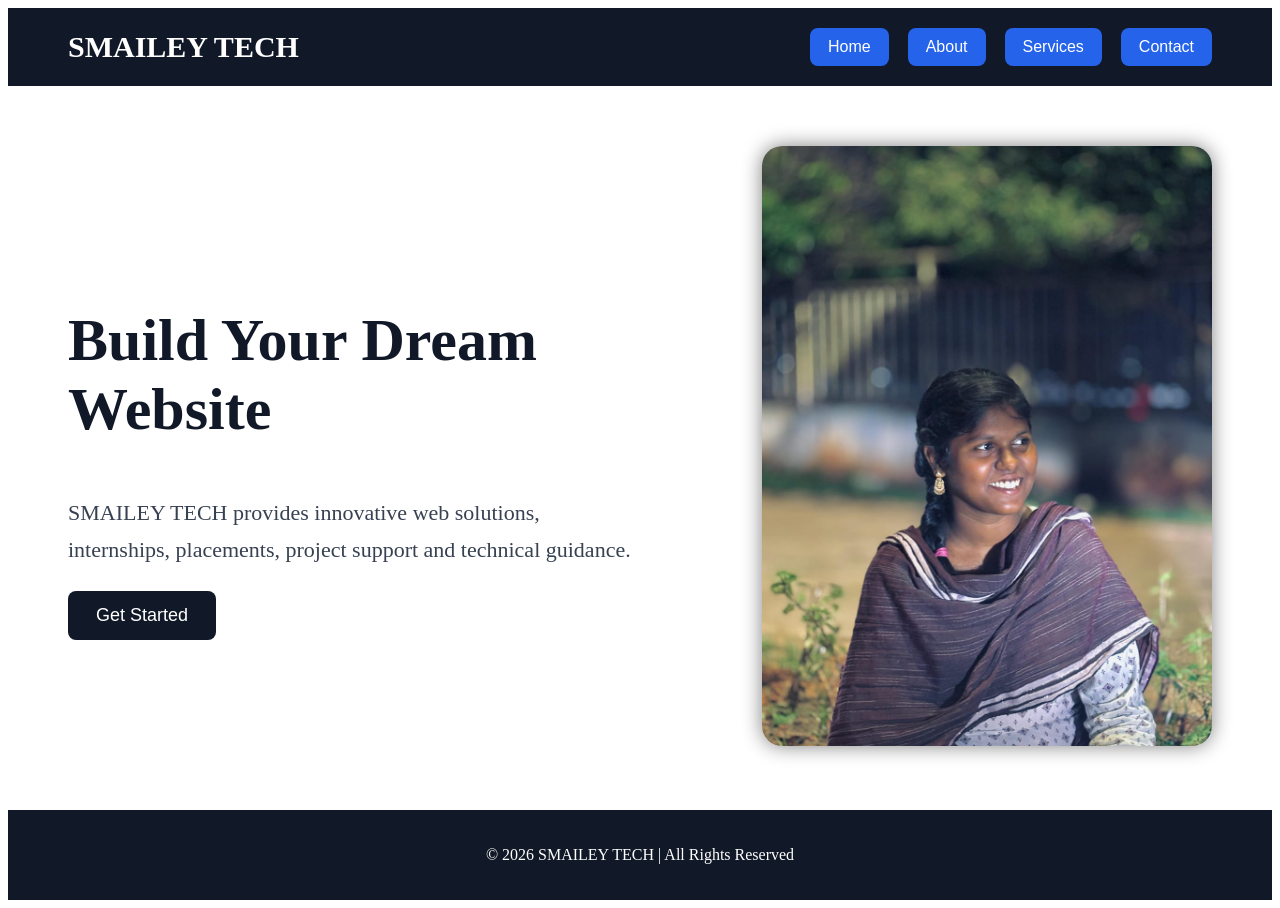
==== TASK2/index.html @ b4fa8e45 "Updated folder names" ====
<!DOCTYPE html>
<html lang="en">

<head>

    <title>SMAILEY TECH</title>

    <link rel="stylesheet"
    href="Task2.css">

</head>

<body>

 

    <header>

        <div class="logo">

            SMAILEY TECH

        </div>

        <nav>

            <button onclick=
            "showSection('home')">

                Home

            </button>

            <button onclick=
            "showSection('about')">

                About

            </button>

            <button onclick=
            "showSection('services')">

                Services

            </button>

            <button onclick=
            "showSection('contact')">

                Contact

            </button>

        </nav>

    </header>

 

    <section id="home"
    class="section">

        <div class="hero">

            <div class="hero-text">

                <h1>
                    Build Your Dream Website
                </h1>

                <p>
                    SMAILEY TECH provides
                    innovative web solutions,
                    internships, placements,
                    project support and
                    technical guidance.
                </p>

            

                <button onclick=
                "showSection('opportunities')">

                    Get Started

                </button>

            </div>

            <div class="hero-image">

                <img src="smaileyphoto.jpg"
                alt="Landing Image">

            </div>

        </div>

    </section>

    

    <section id="opportunities"
    class="section">

        <h1 class="section-title">

            Opportunities

        </h1>

        <div class="features">

            

            <div class="feature-box">

                <h2>
                    Internships
                </h2>

                <p>
                    • Web Development Internship<br>
                    • MERN Stack Internship<br>
                    • Frontend Development<br>
                    • Java Full Stack Internship
                </p>

            </div>

            

            <div class="feature-box">

                <h2>
                    Real Time Projects
                </h2>

                <p>
                    • Calculator Project<br>
                    • Portfolio Website<br>
                    • Landing Page Design<br>
                    • E-Commerce Website
                </p>

            </div>

           

            <div class="feature-box">

                <h2>
                    Work From Home Jobs
                </h2>

                <p>
                    • Remote Web Developer<br>
                    • Online Tech Support<br>
                    • Frontend Developer<br>
                    • UI/UX Designer
                </p>

            </div>

          

            <div class="feature-box">

                <h2>
                    Placements
                </h2>

                <p>
                    • Campus Placement Training<br>
                    • Resume Building<br>
                    • Interview Preparation<br>
                    • Aptitude Training
                </p>

            </div>

           

            <div class="feature-box">

                <h2>
                    Certificate Courses
                </h2>

                <p>
                    • HTML & CSS<br>
                    • JavaScript Course<br>
                    • MERN Stack Course<br>
                    • Python Programming
                </p>

            </div>

        </div>

    </section>

 

    <section id="about"
    class="section">

        <div class="about">

            <h1>
                About SMAILEY TECH
            </h1>

            <p>
                SMAILEY TECH is a growing
                technology platform focused
                on modern web development,
                responsive design and
                innovative digital solutions.

                We help students and
                businesses with internships,
                placements, technical
                services, project guidance
                and software development.
            </p>

        </div>

    </section>

    

    <section id="services"
    class="section">

        <div class="features">

            <div class="feature-box">

                <h2>
                    Real Time Projects
                </h2>

                <p>
                    Practical projects for
                    students and developers.
                </p>

            </div>

            <div class="feature-box">

                <h2>
                    Self Desk Support
                </h2>

                <p>
                    Technical troubleshooting
                    and guidance support.
                </p>

            </div>

            <div class="feature-box">

                <h2>
                    Network Management
                </h2>

                <p>
                    Secure and efficient
                    network management.
                </p>

            </div>

            <div class="feature-box">

                <h2>
                    Hardware Support
                </h2>

                <p>
                    Hardware maintenance
                    and device setup support.
                </p>

            </div>

            <div class="feature-box">

                <h2>
                    Custom Development
                </h2>

                <p>
                    Personalized website
                    and software solutions.
                </p>

            </div>

        </div>

    </section>

    

    <section id="contact"
    class="section">

        <div class="contact">

            <h1>
                Contact Us
            </h1>

            <p>

                📧 Email:

                <a href=
                "mailto:smaileyp69@gmail.com">

                    smaileyp69@gmail.com

                </a>

            </p>

            <p>

                📞 Phone:
                +91 8341606037

            </p>

            <p>

                📍 Address:
                Kondapalle,
                Andhra Pradesh,
                India

            </p>

        </div>

    </section>

    

    <footer>

        <p>

            © 2026 SMAILEY TECH |
            All Rights Reserved

        </p>

    </footer>

    

    <script src="Task2.js"></script>

</body>

</html>
---- TASK2/Task2.css ----
xbody{
    margin: 0;
    font-family: Arial, sans-serif;
    background-color: #f3f4f6;
}


header{
    display: flex;
    justify-content: space-between;
    align-items: center;
    padding: 20px 60px;
    background-color: #111827;
}

.logo{
    color: white;
    font-size: 30px;
    font-weight: bold;
}



nav button{
    padding: 10px 18px;
    margin-left: 15px;
    border: none;
    border-radius: 8px;
    background-color: #2563eb;
    color: white;
    cursor: pointer;
    font-size: 16px;
}

nav button:hover{
    background-color: #1d4ed8;
}

/* SECTION */

.section{
    display: none;
    padding: 60px;
}

/* HOME DEFAULT */

#home{
    display: block;
}


.hero{
    display: flex;
    justify-content: space-between;
    align-items: center;
    gap: 50px;
}

.hero-text{
    width: 50%;
}

.hero-text h1{
    font-size: 60px;
    color: #111827;
}

.hero-text p{
    font-size: 22px;
    color: #374151;
    line-height: 1.7;
}

.hero-text button{
    padding: 14px 28px;
    border: none;
    border-radius: 8px;
    background-color: #111827;
    color: white;
    font-size: 18px;
    cursor: pointer;
}

.hero-text button:hover{
    background-color: #2563eb;
}



.hero-image img{
    width: 450px;
    border-radius: 20px;
    box-shadow: 0px 0px 20px gray;
}

/* ABOUT */

.about{
    text-align: center;
}

.about h1{
    font-size: 45px;
    color: #111827;
}

.about p{
    font-size: 22px;
    line-height: 1.8;
    color: #4b5563;
    max-width: 900px;
    margin: auto;
}



.features{
    display: flex;
    justify-content: center;
    gap: 25px;
    flex-wrap: wrap;
}

.feature-box{
    width: 280px;
    background-color: white;
    padding: 25px;
    border-radius: 15px;
    text-align: center;
    box-shadow: 0px 0px 10px lightgray;
    transition: 0.3s;
}

.feature-box:hover{
    transform: scale(1.05);
}

.feature-box h2{
    color: #111827;
}

.feature-box p{
    color: #4b5563;
    line-height: 1.6;
}


.contact{
    text-align: center;
}

.contact h1{
    font-size: 45px;
    color: #111827;
}

.contact p{
    font-size: 22px;
    color: #374151;
    margin-top: 20px;
}

.contact a{
    color: #2563eb;
    text-decoration: none;
}



footer{
    text-align: center;
    background-color: #111827;
    color: white;
    padding: 20px;
}

.section-title{
    text-align: center;
    font-size: 45px;
    color: #111827;
    margin-bottom: 40px;
}
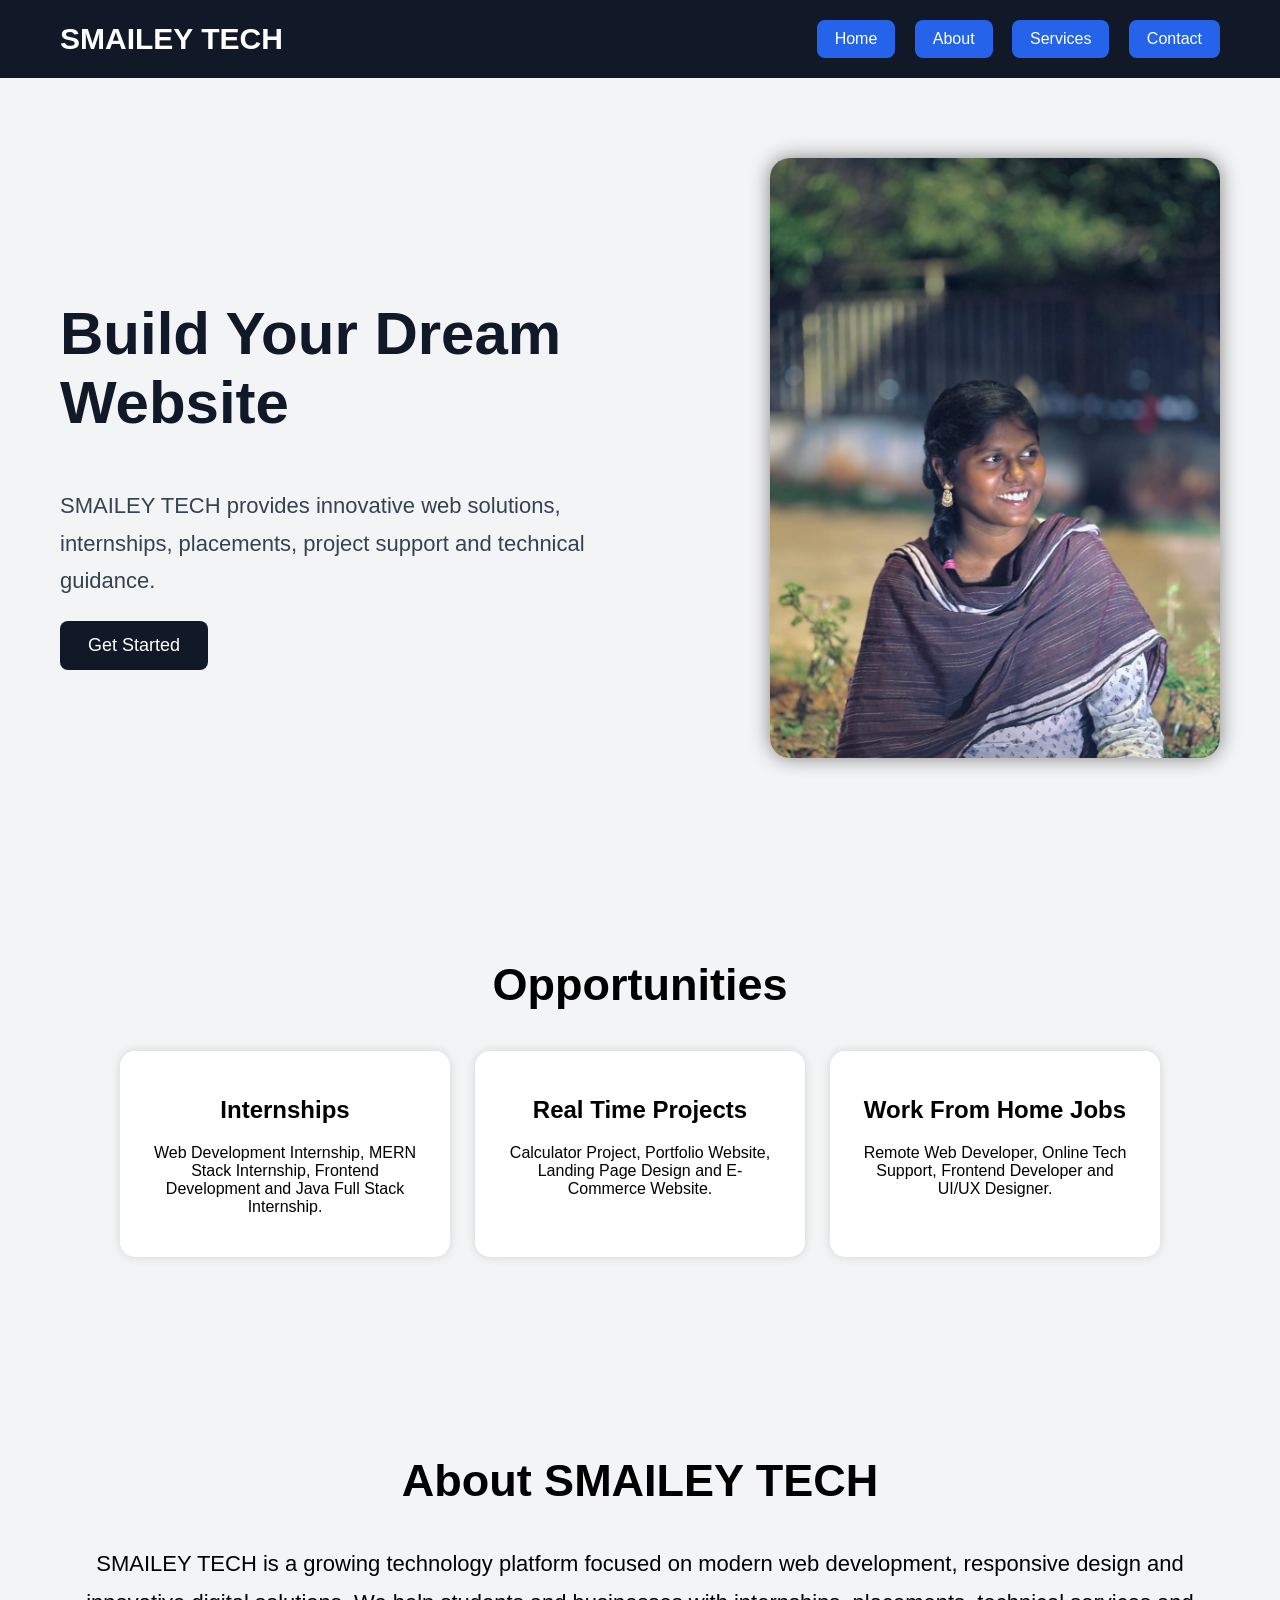
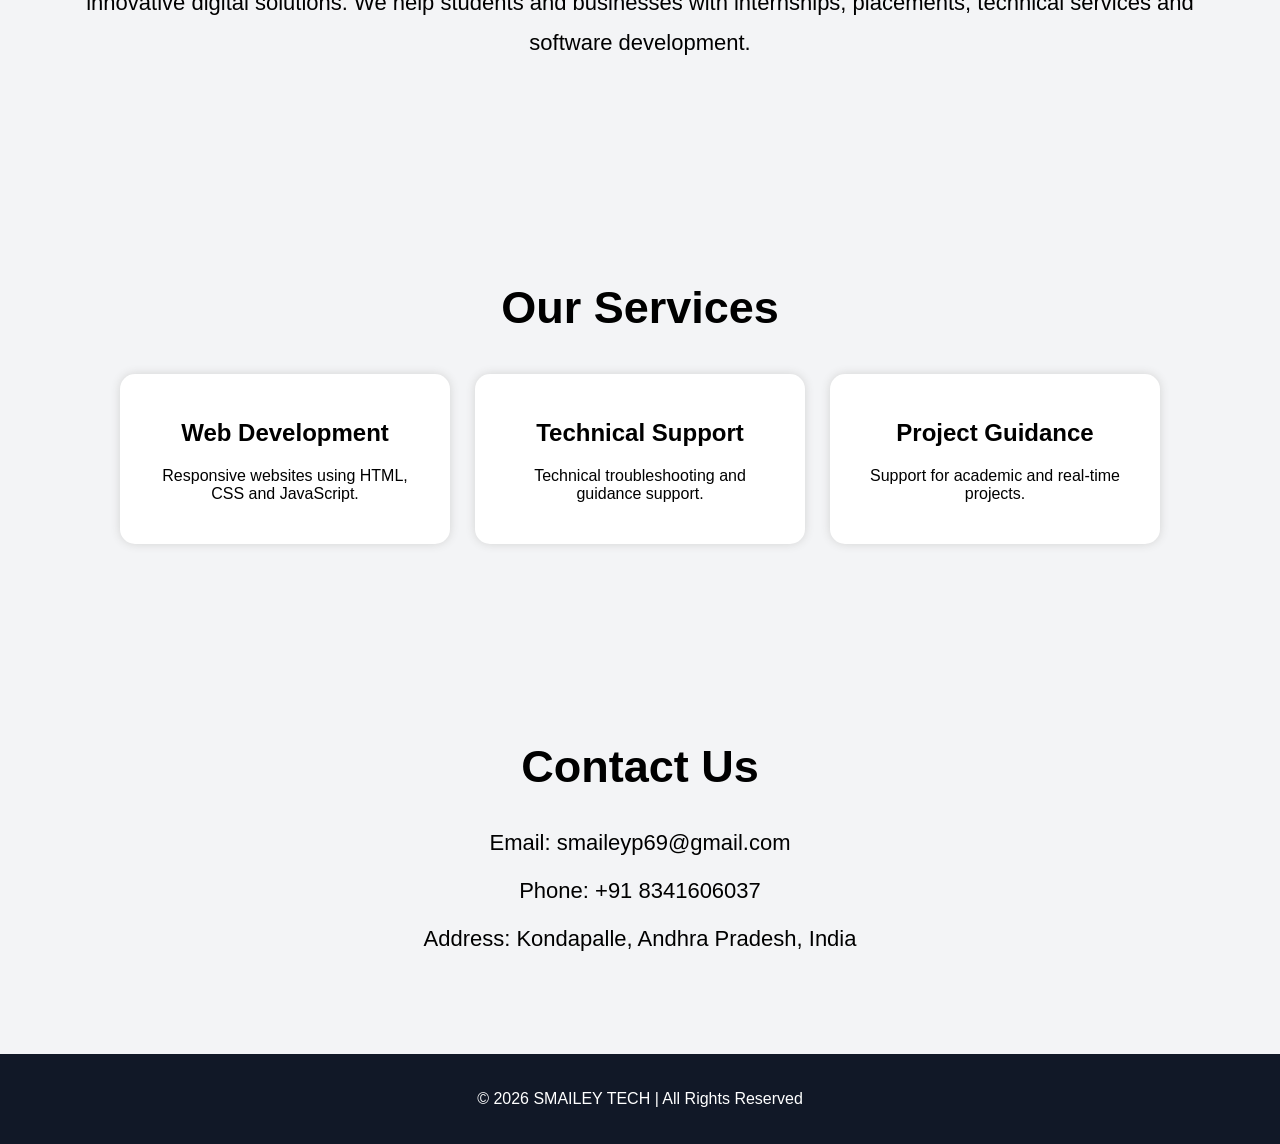
==== commit c85f1dc5: "Added CodSoft projects" ====
--- a/TASK2/index.html
+++ b/TASK2/index.html
@@ -5,61 +5,46 @@
 
     <title>SMAILEY TECH</title>
 
-    <link rel="stylesheet"
-    href="Task2.css">
+    <link rel="stylesheet" href="style.css">
 
 </head>
 
 <body>
 
- 
+    <!-- HEADER -->
 
     <header>
 
         <div class="logo">
-
             SMAILEY TECH
-
         </div>
 
         <nav>
 
-            <button onclick=
-            "showSection('home')">
-
+            <button onclick="scrollToSection('home')">
                 Home
-
-            </button>
-
-            <button onclick=
-            "showSection('about')">
-
+            </button>
+
+            <button onclick="scrollToSection('about')">
                 About
-
-            </button>
-
-            <button onclick=
-            "showSection('services')">
-
+            </button>
+
+            <button onclick="scrollToSection('services')">
                 Services
-
-            </button>
-
-            <button onclick=
-            "showSection('contact')">
-
+            </button>
+
+            <button onclick="scrollToSection('contact')">
                 Contact
-
             </button>
 
         </nav>
 
     </header>
 
- 
-
-    <section id="home"
-    class="section">
+
+    <!-- HOME SECTION -->
+
+    <section id="home" class="section">
 
         <div class="hero">
 
@@ -70,20 +55,13 @@
                 </h1>
 
                 <p>
-                    SMAILEY TECH provides
-                    innovative web solutions,
-                    internships, placements,
-                    project support and
+                    SMAILEY TECH provides innovative web solutions,
+                    internships, placements, project support and
                     technical guidance.
                 </p>
 
-            
-
-                <button onclick=
-                "showSection('opportunities')">
-
+                <button onclick="scrollToSection('opportunities')">
                     Get Started
-
                 </button>
 
             </div>
@@ -99,7 +77,8 @@
 
     </section>
 
-    
+
+    <!-- OPPORTUNITIES -->
 
     <section id="opportunities"
     class="section">
@@ -112,8 +91,6 @@
 
         <div class="features">
 
-            
-
             <div class="feature-box">
 
                 <h2>
@@ -121,15 +98,13 @@
                 </h2>
 
                 <p>
-                    • Web Development Internship<br>
-                    • MERN Stack Internship<br>
-                    • Frontend Development<br>
-                    • Java Full Stack Internship
-                </p>
-
-            </div>
-
-            
+                    Web Development Internship,
+                    MERN Stack Internship,
+                    Frontend Development and
+                    Java Full Stack Internship.
+                </p>
+
+            </div>
 
             <div class="feature-box">
 
@@ -138,15 +113,13 @@
                 </h2>
 
                 <p>
-                    • Calculator Project<br>
-                    • Portfolio Website<br>
-                    • Landing Page Design<br>
-                    • E-Commerce Website
-                </p>
-
-            </div>
-
-           
+                    Calculator Project,
+                    Portfolio Website,
+                    Landing Page Design and
+                    E-Commerce Website.
+                </p>
+
+            </div>
 
             <div class="feature-box">
 
@@ -155,53 +128,20 @@
                 </h2>
 
                 <p>
-                    • Remote Web Developer<br>
-                    • Online Tech Support<br>
-                    • Frontend Developer<br>
-                    • UI/UX Designer
-                </p>
-
-            </div>
-
-          
-
-            <div class="feature-box">
-
-                <h2>
-                    Placements
-                </h2>
-
-                <p>
-                    • Campus Placement Training<br>
-                    • Resume Building<br>
-                    • Interview Preparation<br>
-                    • Aptitude Training
-                </p>
-
-            </div>
-
-           
-
-            <div class="feature-box">
-
-                <h2>
-                    Certificate Courses
-                </h2>
-
-                <p>
-                    • HTML & CSS<br>
-                    • JavaScript Course<br>
-                    • MERN Stack Course<br>
-                    • Python Programming
-                </p>
-
-            </div>
-
-        </div>
-
-    </section>
-
- 
+                    Remote Web Developer,
+                    Online Tech Support,
+                    Frontend Developer and
+                    UI/UX Designer.
+                </p>
+
+            </div>
+
+        </div>
+
+    </section>
+
+
+    <!-- ABOUT -->
 
     <section id="about"
     class="section">
@@ -214,46 +154,50 @@
 
             <p>
                 SMAILEY TECH is a growing
-                technology platform focused
-                on modern web development,
+                technology platform focused on
+                modern web development,
                 responsive design and
                 innovative digital solutions.
 
-                We help students and
-                businesses with internships,
-                placements, technical
-                services, project guidance
-                and software development.
-            </p>
-
-        </div>
-
-    </section>
-
-    
+                We help students and businesses
+                with internships, placements,
+                technical services and
+                software development.
+            </p>
+
+        </div>
+
+    </section>
+
+
+    <!-- SERVICES -->
 
     <section id="services"
     class="section">
 
+        <h1 class="section-title">
+            Our Services
+        </h1>
+
         <div class="features">
 
             <div class="feature-box">
 
                 <h2>
-                    Real Time Projects
-                </h2>
-
-                <p>
-                    Practical projects for
-                    students and developers.
-                </p>
-
-            </div>
-
-            <div class="feature-box">
-
-                <h2>
-                    Self Desk Support
+                    Web Development
+                </h2>
+
+                <p>
+                    Responsive websites using
+                    HTML, CSS and JavaScript.
+                </p>
+
+            </div>
+
+            <div class="feature-box">
+
+                <h2>
+                    Technical Support
                 </h2>
 
                 <p>
@@ -266,47 +210,22 @@
             <div class="feature-box">
 
                 <h2>
-                    Network Management
-                </h2>
-
-                <p>
-                    Secure and efficient
-                    network management.
-                </p>
-
-            </div>
-
-            <div class="feature-box">
-
-                <h2>
-                    Hardware Support
-                </h2>
-
-                <p>
-                    Hardware maintenance
-                    and device setup support.
-                </p>
-
-            </div>
-
-            <div class="feature-box">
-
-                <h2>
-                    Custom Development
-                </h2>
-
-                <p>
-                    Personalized website
-                    and software solutions.
-                </p>
-
-            </div>
-
-        </div>
-
-    </section>
-
-    
+                    Project Guidance
+                </h2>
+
+                <p>
+                    Support for academic and
+                    real-time projects.
+                </p>
+
+            </div>
+
+        </div>
+
+    </section>
+
+
+    <!-- CONTACT -->
 
     <section id="contact"
     class="section">
@@ -318,54 +237,40 @@
             </h1>
 
             <p>
-
-                📧 Email:
-
-                <a href=
-                "mailto:smaileyp69@gmail.com">
-
-                    smaileyp69@gmail.com
-
-                </a>
-
-            </p>
-
-            <p>
-
-                📞 Phone:
+                Email:
+                smaileyp69@gmail.com
+            </p>
+
+            <p>
+                Phone:
                 +91 8341606037
-
-            </p>
-
-            <p>
-
-                📍 Address:
+            </p>
+
+            <p>
+                Address:
                 Kondapalle,
                 Andhra Pradesh,
                 India
-
-            </p>
-
-        </div>
-
-    </section>
-
-    
+            </p>
+
+        </div>
+
+    </section>
+
+
+    <!-- FOOTER -->
 
     <footer>
 
         <p>
-
             © 2026 SMAILEY TECH |
             All Rights Reserved
-
         </p>
 
     </footer>
 
-    
-
-    <script src="Task2.js"></script>
+
+    <script src="script.js"></script>
 
 </body>
 
--- a/TASK2/style.css
+++ b/TASK2/style.css
@@ -0,0 +1,200 @@
+html{
+    scroll-behavior: smooth;
+}
+
+body{
+    margin: 0;
+    font-family: Arial, sans-serif;
+    background-color: #f3f4f6;
+}
+
+
+/* HEADER */
+
+header{
+    display: flex;
+    justify-content: space-between;
+    align-items: center;
+
+    padding: 20px 60px;
+
+    background-color: #111827;
+
+    position: sticky;
+    top: 0;
+}
+
+
+/* LOGO */
+
+.logo{
+    color: white;
+    font-size: 30px;
+    font-weight: bold;
+}
+
+
+/* NAVIGATION */
+
+nav button{
+    padding: 10px 18px;
+
+    margin-left: 15px;
+
+    border: none;
+
+    border-radius: 8px;
+
+    background-color: #2563eb;
+
+    color: white;
+
+    cursor: pointer;
+
+    font-size: 16px;
+}
+
+nav button:hover{
+    background-color: #1d4ed8;
+}
+
+
+/* SECTION */
+
+.section{
+    padding: 80px 60px;
+}
+
+
+/* HERO SECTION */
+
+.hero{
+    display: flex;
+    justify-content: space-between;
+    align-items: center;
+    gap: 50px;
+}
+
+.hero-text{
+    width: 50%;
+}
+
+.hero-text h1{
+    font-size: 60px;
+    color: #111827;
+}
+
+.hero-text p{
+    font-size: 22px;
+    color: #374151;
+    line-height: 1.7;
+}
+
+.hero-text button{
+    padding: 14px 28px;
+
+    border: none;
+
+    border-radius: 8px;
+
+    background-color: #111827;
+
+    color: white;
+
+    font-size: 18px;
+
+    cursor: pointer;
+}
+
+.hero-text button:hover{
+    background-color: #2563eb;
+}
+
+
+/* HERO IMAGE */
+
+.hero-image img{
+    width: 450px;
+    border-radius: 20px;
+    box-shadow: 0px 0px 20px gray;
+}
+
+
+/* FEATURES */
+
+.features{
+    display: flex;
+    justify-content: center;
+    gap: 25px;
+    flex-wrap: wrap;
+}
+
+.feature-box{
+    width: 280px;
+
+    background-color: white;
+
+    padding: 25px;
+
+    border-radius: 15px;
+
+    text-align: center;
+
+    box-shadow: 0px 0px 10px lightgray;
+
+    transition: 0.3s;
+}
+
+.feature-box:hover{
+    transform: scale(1.05);
+}
+
+
+/* ABOUT */
+
+.about{
+    text-align: center;
+}
+
+.about h1{
+    font-size: 45px;
+}
+
+.about p{
+    font-size: 22px;
+    line-height: 1.8;
+}
+
+
+/* CONTACT */
+
+.contact{
+    text-align: center;
+}
+
+.contact h1{
+    font-size: 45px;
+}
+
+.contact p{
+    font-size: 22px;
+}
+
+
+/* FOOTER */
+
+footer{
+    text-align: center;
+    background-color: #111827;
+    color: white;
+    padding: 20px;
+}
+
+
+/* SECTION TITLE */
+
+.section-title{
+    text-align: center;
+    font-size: 45px;
+    margin-bottom: 40px;
+}
